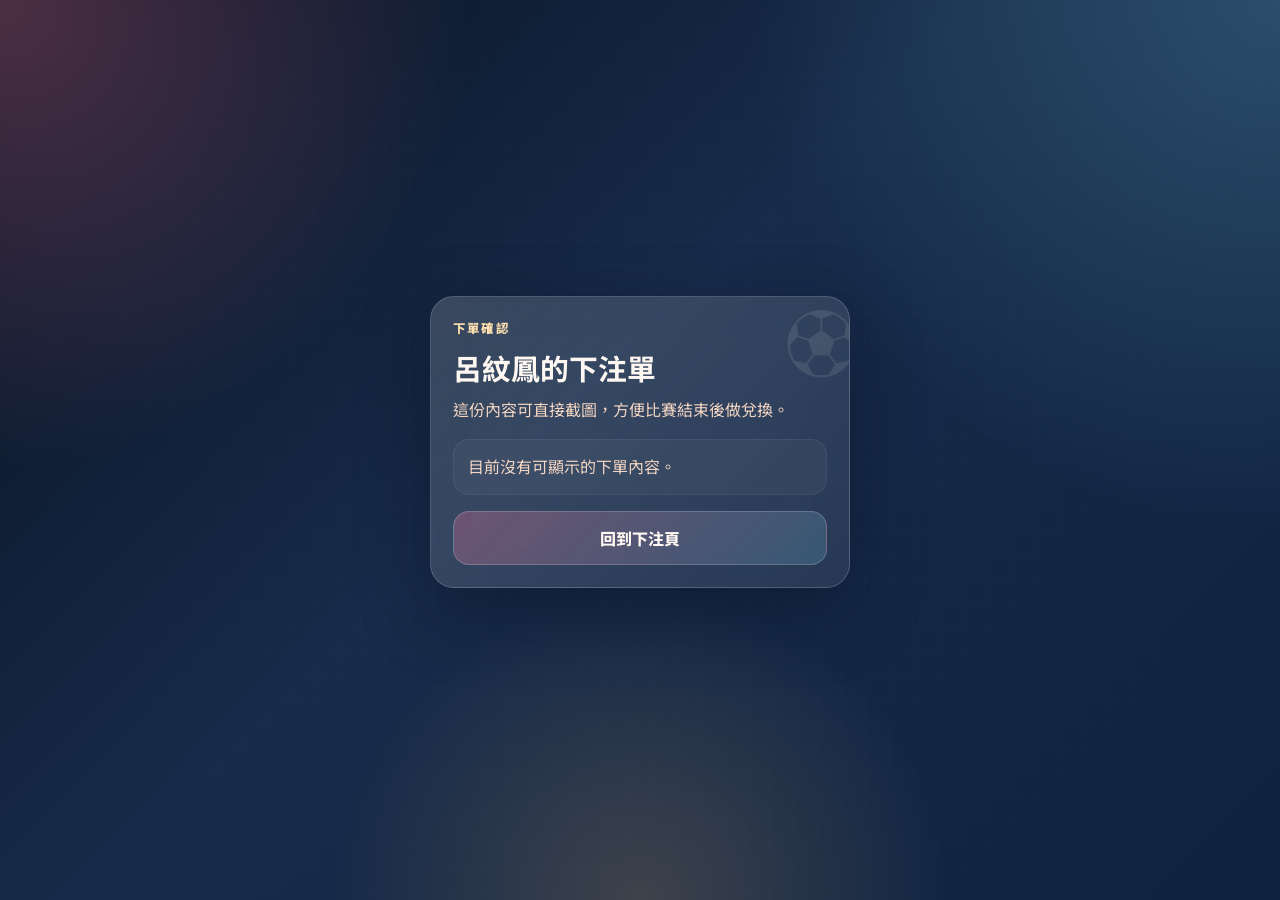
==== order-confirmation.html @ 7110819d "Add files via upload" ====
<!DOCTYPE html>
<html lang="zh-Hant">
<head>
  <meta charset="UTF-8">
  <meta name="viewport" content="width=device-width, initial-scale=1.0">
  <title>下單確認｜呂紋鳳專屬運彩網頁</title>
  <link rel="preconnect" href="https://fonts.googleapis.com">
  <link rel="preconnect" href="https://fonts.gstatic.com" crossorigin>
  <link href="https://fonts.googleapis.com/css2?family=Noto+Sans+TC:wght@400;500;700;900&display=swap" rel="stylesheet">
  <link rel="stylesheet" href="styles.css">
  <script defer src="order-confirmation.js"></script>
</head>
<body>
  <main class="app-shell confirmation-shell">
    <section class="card confirmation-card">
      <div class="confirmation-header">
        <p class="match__label">下單確認</p>
        <h1>呂紋鳳的下注單</h1>
        <p class="confirmation-subtitle">這份內容可直接截圖，方便比賽結束後做兌換。</p>
      </div>
      <div id="confirmation-content" class="confirmation-content"></div>
      <button class="cart-add confirmation-back" type="button" onclick="window.location.href='main.html'">回到下注頁</button>
    </section>
  </main>
</body>
</html>
---- styles.css ----
:root {
  --bg: #07111f;
  --bg-2: #0f2340;
  --card: rgba(255, 255, 255, 0.12);
  --card-border: rgba(255, 255, 255, 0.16);
  --text: #fff8f2;
  --muted: #f3d5c2;
  --accent: #ff7aa2;
  --accent-2: #ffbf69;
  --accent-3: #7fe1ff;
  --pill: rgba(255, 255, 255, 0.16);
  --shadow: 0 24px 70px rgba(5, 10, 24, 0.38);
}

* {
  box-sizing: border-box;
}

html {
  color-scheme: dark;
}

body {
  margin: 0;
  min-height: 100vh;
  font-family: "Noto Sans TC", system-ui, sans-serif;
  color: var(--text);
  background:
    radial-gradient(circle at top left, rgba(255, 122, 162, 0.28), transparent 30%),
    radial-gradient(circle at top right, rgba(127, 225, 255, 0.20), transparent 34%),
    radial-gradient(circle at bottom center, rgba(255, 191, 105, 0.18), transparent 28%),
    linear-gradient(135deg, #07111f 0%, #172b4a 45%, #0f2340 100%);
}

body::before {
  content: "";
  position: fixed;
  inset: 0;
  pointer-events: none;
  opacity: 0.18;
  background-image: linear-gradient(rgba(255, 255, 255, 0.08) 1px, transparent 1px), linear-gradient(90deg, rgba(255, 255, 255, 0.08) 1px, transparent 1px);
  background-size: 24px 24px;
  mask-image: radial-gradient(circle at center, black 45%, transparent 100%);
}

.app-shell {
  width: min(1120px, calc(100% - 24px));
  margin: 0 auto;
  padding: 20px 0 32px;
}

.shop-layout {
  display: grid;
  gap: 16px;
  margin-top: 16px;
}

.shop-main {
  display: grid;
  gap: 16px;
}

.card {
  border: 1px solid var(--card-border);
  background: linear-gradient(135deg, rgba(255,255,255,0.16), rgba(255,255,255,0.08));
  box-shadow: var(--shadow);
  backdrop-filter: blur(18px);
  border-radius: 24px;
  position: relative;
  overflow: hidden;
}

.card::before {
  content: "⚽";
  position: absolute;
  right: -8px;
  top: -10px;
  font-size: 72px;
  opacity: 0.10;
  pointer-events: none;
}

.hero {
  padding: 24px 18px;
  margin-bottom: 16px;
  background: linear-gradient(135deg, rgba(255, 122, 162, 0.24), rgba(127, 225, 255, 0.18), rgba(255, 191, 105, 0.15));
  border-color: rgba(255,255,255,0.24);
}

.guide,
.rules {
	padding: 18px;
	margin-bottom: 16px;
}

.ticket {
  padding: 18px;
  margin-bottom: 16px;
}

.rewards {
  padding: 18px;
  margin-bottom: 16px;
}

.cart-dock {
  padding: 18px;
  margin-bottom: 16px;
  align-self: start;
  display: grid;
  gap: 14px;
  position: sticky;
  top: 16px;
  max-height: calc(100vh - 32px);
  overflow: auto;
}

.cart-fab {
  position: fixed;
  right: 12px;
  bottom: calc(16px + env(safe-area-inset-bottom));
  z-index: 30;
  display: inline-flex;
  align-items: center;
  gap: 8px;
  padding: 10px 14px;
  border-radius: 999px;
  border: 1px solid rgba(125, 211, 252, 0.36);
  background: linear-gradient(135deg, rgba(125, 211, 252, 0.25), rgba(249, 213, 110, 0.18));
  color: var(--text);
  box-shadow: 0 16px 36px rgba(0, 0, 0, 0.28);
  font: inherit;
  font-weight: 800;
  cursor: pointer;
  backdrop-filter: blur(14px);
}

.cart-fab--order {
  bottom: calc(68px + env(safe-area-inset-bottom));
  background: linear-gradient(135deg, rgba(252, 165, 165, 0.26), rgba(249, 213, 110, 0.2));
  border-color: rgba(252, 165, 165, 0.35);
  max-width: min(250px, calc(100vw - 24px));
  justify-content: center;
  text-align: center;
}

.cart-fab__icon {
  font-size: 1rem;
}

.cart-fab__text {
  font-size: 0.92rem;
  letter-spacing: 0.04em;
}

.cart-fab:hover,
.cart-fab:focus-visible {
  outline: none;
  transform: translateY(-1px);
}

.hero__eyebrow,
.match__label {
  margin: 0 0 10px;
  font-size: 0.78rem;
  letter-spacing: 0.18em;
  text-transform: uppercase;
  color: #ffe1b0;
  font-weight: 800;
}

.hero h1 {
  margin: 0;
  font-size: clamp(1.8rem, 6vw, 3.4rem);
  line-height: 1.05;
  text-shadow: 0 4px 20px rgba(0,0,0,0.24);
}

.hero p {
  margin: 12px 0 0;
  color: var(--muted);
  line-height: 1.7;
}

.hero__meta {
  display: flex;
  flex-wrap: wrap;
  gap: 10px;
  margin-top: 16px;
}

.hero__meta span,
.match__tag {
  border-radius: 999px;
  padding: 8px 12px;
  background: rgba(255, 255, 255, 0.12);
  border: 1px solid rgba(255, 255, 255, 0.18);
  color: var(--text);
  font-size: 0.88rem;
  box-shadow: inset 0 1px 0 rgba(255,255,255,0.15);
}

.guide__title-row,
.rules__header {
  display: flex;
  flex-direction: column;
  gap: 10px;
  margin-bottom: 16px;
}

.guide__hint {
  color: var(--muted);
  font-size: 0.92rem;
}

.limit-toast {
  position: fixed;
  left: 50%;
  top: 16px;
  transform: translateX(-50%) translateY(-8px);
  min-width: min(320px, calc(100vw - 24px));
  padding: 12px 14px;
  border-radius: 16px;
  background: linear-gradient(135deg, rgba(255, 122, 162, 0.92), rgba(127, 225, 255, 0.9));
  color: #07111f;
  border: 1px solid rgba(255, 255, 255, 0.3);
  box-shadow: 0 16px 40px rgba(0, 0, 0, 0.3);
  font-weight: 800;
  text-align: center;
  opacity: 0;
  pointer-events: none;
  transition: opacity 0.2s ease, transform 0.2s ease;
  z-index: 40;
}

.limit-toast.is-visible {
  opacity: 1;
  transform: translateX(-50%) translateY(0);
}

.limit-toast.is-warning {
  border-color: rgba(252, 165, 165, 0.45);
  background: rgba(80, 20, 30, 0.95);
}

.play-area {
  display: grid;
  gap: 14px;
}

.category-list {
  display: flex;
  flex-wrap: wrap;
  gap: 10px;
}

.selector-block {
  display: grid;
  gap: 10px;
  margin-bottom: 16px;
}

.selector-block--intro {
	margin-bottom: 0;
}

.selector-label {
  font-size: 0.82rem;
  letter-spacing: 0.14em;
  text-transform: uppercase;
  color: var(--muted);
}

.selector-grid {
  display: grid;
  grid-template-columns: repeat(2, minmax(0, 1fr));
  gap: 10px;
}

.selector-grid--matches {
	grid-template-columns: repeat(1, minmax(0, 1fr));
}

.category-button {
  border: 1px solid rgba(255, 255, 255, 0.14);
  background: rgba(255, 255, 255, 0.08);
  color: var(--text);
  border-radius: 999px;
  padding: 10px 14px;
  font: inherit;
  font-weight: 700;
  cursor: pointer;
  transition: transform 0.18s ease, background 0.18s ease, border-color 0.18s ease;
}

.category-button:hover,
.category-button:focus-visible {
  transform: translateY(-1px);
  outline: none;
  border-color: rgba(125, 211, 252, 0.4);
}

.category-button.is-active {
  background: linear-gradient(135deg, rgba(255, 122, 162, 0.28), rgba(127, 225, 255, 0.20));
  border-color: rgba(255, 255, 255, 0.34);
}

.selector-button,
.option-button,
.ticket-remove {
  border: 1px solid rgba(255, 255, 255, 0.08);
  background: rgba(255, 255, 255, 0.05);
  color: var(--text);
  border-radius: 18px;
  font: inherit;
  cursor: pointer;
  transition: transform 0.18s ease, background 0.18s ease, border-color 0.18s ease, box-shadow 0.18s ease;
}

.selector-button {
  padding: 14px;
  display: grid;
  gap: 6px;
  text-align: left;
  min-height: 82px;
}

.selector-button span {
  font-size: 0.82rem;
  color: var(--muted);
}

.selector-button strong {
  font-size: 0.95rem;
  line-height: 1.35;
}

.selector-button.is-active,
.option-button.is-selected {
  background: linear-gradient(135deg, rgba(255, 122, 162, 0.28), rgba(127, 225, 255, 0.18));
  border-color: rgba(255, 255, 255, 0.34);
  box-shadow: 0 10px 30px rgba(255, 122, 162, 0.16);
}

.option-button {
  min-height: 52px;
  padding: 12px 14px;
  display: inline-flex;
  flex-direction: column;
  align-items: flex-start;
  justify-content: center;
  gap: 4px;
  text-align: left;
}

.option-button span {
  font-size: 0.9rem;
  font-weight: 700;
}

.option-button strong {
  font-size: 0.82rem;
  color: #ffe9a6;
}

.option-grid {
  display: grid;
  grid-template-columns: repeat(2, minmax(0, 1fr));
  gap: 10px;
}

.play-panel {
  padding: 16px;
  border-radius: 18px;
  background: rgba(255, 255, 255, 0.04);
  border: 1px solid rgba(255, 255, 255, 0.06);
  display: grid;
  gap: 14px;
}

.play-panel--empty {
	text-align: center;
	padding: 24px 16px;
}

.play-panel__title {
  display: flex;
  justify-content: space-between;
  align-items: baseline;
  gap: 12px;
  flex-wrap: wrap;
}

.play-panel__title h3 {
  margin: 0;
  font-size: 1.05rem;
}

.play-panel__title span {
  color: var(--muted);
  font-size: 0.86rem;
}

.play-panel__description {
  margin: 0;
  color: var(--muted);
  line-height: 1.7;
}

.market-stack {
	display: grid;
	gap: 14px;
}

.market-card {
	margin: 0;
}

.option-grid {
  display: grid;
  grid-template-columns: repeat(2, minmax(0, 1fr));
  gap: 10px;
}

.option-pill {
  min-height: 44px;
  display: inline-flex;
  align-items: center;
  justify-content: center;
  text-align: center;
  padding: 10px 12px;
  border-radius: 14px;
  background: var(--pill);
  border: 1px solid rgba(255, 255, 255, 0.08);
  font-weight: 700;
}

.option-pill--wide {
  grid-column: 1 / -1;
}

.rules-grid {
  display: grid;
  gap: 12px;
}

.ticket__header,
.ticket__controls,
.ticket__summary,
.ticket-item,
.ticket-item__right {
  display: flex;
  gap: 12px;
  align-items: flex-start;
}

.ticket__header,
.ticket__controls {
  flex-direction: column;
  margin-bottom: 16px;
}

.ticket__header {
  justify-content: space-between;
}

.ticket__meta,
.ticket-note,
.ticket-empty,
.ticket-item__subtitle {
  color: var(--muted);
  line-height: 1.6;
}

.stake-field {
  display: grid;
  gap: 8px;
  width: 100%;
}

.stake-field span,
.ticket__summary span {
  font-size: 0.82rem;
  letter-spacing: 0.08em;
  text-transform: uppercase;
  color: var(--muted);
}

.stake-field input {
  width: 100%;
  border-radius: 16px;
  border: 1px solid rgba(255, 255, 255, 0.1);
  background: rgba(255, 255, 255, 0.05);
  color: var(--text);
  padding: 14px;
  font: inherit;
  font-size: 1rem;
}

.ticket__summary {
  justify-content: space-between;
  width: 100%;
  flex-wrap: wrap;
}

.ticket__summary strong {
  display: block;
  font-size: 1.1rem;
  margin-top: 4px;
}

.cart-dock__header,
.cart-dock__summary {
  display: flex;
  justify-content: space-between;
  gap: 12px;
  align-items: flex-start;
}

.cart-dock__count {
  padding: 8px 10px;
  border-radius: 999px;
  background: rgba(255, 255, 255, 0.08);
  font-weight: 700;
  white-space: nowrap;
}

.cart-dock__summary span {
  font-size: 0.82rem;
  letter-spacing: 0.08em;
  text-transform: uppercase;
  color: var(--muted);
}

.cart-dock__summary strong {
  display: block;
  margin-top: 4px;
  font-size: 1.05rem;
}

.cart-list {
  display: grid;
  gap: 10px;
}

.cart-empty {
  padding: 14px;
  border-radius: 16px;
  background: rgba(255, 255, 255, 0.04);
  border: 1px solid rgba(255, 255, 255, 0.06);
  color: var(--muted);
  line-height: 1.7;
}

.cart-item {
  padding: 14px;
  border-radius: 18px;
  background: rgba(255, 255, 255, 0.04);
  border: 1px solid rgba(255, 255, 255, 0.06);
  display: flex;
  justify-content: space-between;
  gap: 12px;
  align-items: flex-start;
}

.cart-item__match {
  margin: 0 0 6px;
  font-size: 0.78rem;
  letter-spacing: 0.12em;
  text-transform: uppercase;
  color: var(--accent);
}

.cart-item h3 {
  margin: 0 0 6px;
  font-size: 1rem;
}

.cart-item__option {
  margin: 0;
  color: var(--muted);
  line-height: 1.6;
}

.cart-item__meta {
  display: grid;
  gap: 8px;
  justify-items: end;
  text-align: right;
}

.cart-item__meta strong {
  font-size: 1.05rem;
}

.cart-add,
.cart-clear {
  border: 1px solid rgba(255, 255, 255, 0.18);
  background: linear-gradient(135deg, rgba(255, 122, 162, 0.28), rgba(127, 225, 255, 0.18));
  color: var(--text);
  border-radius: 16px;
  padding: 14px 16px;
  font: inherit;
  font-weight: 800;
  cursor: pointer;
  transition: transform 0.18s ease, box-shadow 0.18s ease;
}

.cart-clear {
  border-color: rgba(255, 255, 255, 0.14);
  background: rgba(255, 255, 255, 0.05);
}

.cart-add:hover,
.cart-clear:hover {
  transform: translateY(-1px);
  box-shadow: 0 12px 28px rgba(0, 0, 0, 0.18);
}

.ticket-list {
  display: grid;
  gap: 10px;
}

.ticket-note,
.ticket-empty {
  padding: 14px;
  border-radius: 16px;
  background: rgba(255, 255, 255, 0.04);
  border: 1px solid rgba(255, 255, 255, 0.06);
}

.ticket-note--warn {
	border-color: rgba(252, 165, 165, 0.35);
	background: rgba(252, 165, 165, 0.08);
}

.ticket-note--info {
	border-color: rgba(125, 211, 252, 0.26);
	background: rgba(125, 211, 252, 0.06);
}

.reward-highlight {
  display: grid;
  gap: 10px;
  padding: 16px;
  border-radius: 20px;
  background: linear-gradient(135deg, rgba(255, 122, 162, 0.18), rgba(127, 225, 255, 0.16), rgba(255, 191, 105, 0.14));
  border: 1px solid rgba(255, 255, 255, 0.16);
  margin-bottom: 14px;
}

.reward-highlight h3 {
  margin: 0;
  font-size: 1.08rem;
}

.reward-highlight p {
  margin: 0;
  line-height: 1.7;
  color: var(--muted);
}

.reward-highlight__badge {
  display: inline-flex;
  align-items: center;
  justify-content: center;
  width: fit-content;
  padding: 7px 11px;
  border-radius: 999px;
  font-size: 0.8rem;
  font-weight: 700;
  border: 1px solid rgba(255, 255, 255, 0.12);
}

.reward-highlight__badge--gold {
  background: rgba(249, 213, 110, 0.18);
  color: #ffe9a6;
}

.reward-highlight__badge--rose {
  background: rgba(252, 165, 165, 0.18);
  color: #ffd1d1;
}

.reward-highlight__badge--sky {
  background: rgba(125, 211, 252, 0.18);
  color: #d7f7ff;
}

.reward-highlight__badge--mint {
  background: rgba(110, 231, 183, 0.18);
  color: #d3ffe9;
}

.reward-catalog {
  display: grid;
  gap: 14px;
}

.reward-tier {
  padding: 16px;
  border-radius: 18px;
  background: rgba(255, 255, 255, 0.04);
  border: 1px solid rgba(255, 255, 255, 0.06);
}

.reward-tier.is-unlocked {
  border-color: rgba(255, 122, 162, 0.34);
  background: rgba(255, 122, 162, 0.08);
}

.reward-tier__header {
  display: flex;
  justify-content: space-between;
  gap: 12px;
  align-items: flex-start;
  margin-bottom: 12px;
}

.reward-tier__name {
  margin: 0 0 6px;
  font-size: 0.9rem;
  letter-spacing: 0.16em;
  text-transform: uppercase;
  color: var(--accent);
  font-weight: 900;
}

.reward-tier h3 {
  margin: 0;
  font-size: 1.2rem;
  font-weight: 900;
}

.reward-tier__threshold {
  flex: none;
  padding: 7px 10px;
  border-radius: 999px;
  background: rgba(255, 255, 255, 0.08);
  font-size: 0.82rem;
  font-weight: 700;
}

.reward-grid {
  display: grid;
  grid-template-columns: repeat(1, minmax(0, 1fr));
  gap: 10px;
}

.reward-item {
  padding: 12px 14px;
  border-radius: 14px;
  background: rgba(255, 255, 255, 0.05);
  border: 1px solid rgba(255, 255, 255, 0.06);
  line-height: 1.6;
}

.ticket-item {
  justify-content: space-between;
  padding: 14px;
  border-radius: 16px;
  background: rgba(255, 255, 255, 0.04);
  border: 1px solid rgba(255, 255, 255, 0.06);
  align-items: center;
}

.ticket-item__title {
  font-weight: 700;
  margin-bottom: 4px;
}

.ticket-item__right {
  flex-direction: column;
  align-items: flex-end;
  gap: 8px;
}

.ticket-remove {
  padding: 8px 12px;
  border-radius: 999px;
  font-size: 0.85rem;
}

.confirmation-shell {
  display: flex;
  justify-content: center;
  align-items: center;
  min-height: 100vh;
  padding: 20px 0;
}

.confirmation-card {
  width: min(100%, 420px);
  padding: 22px;
  display: grid;
  gap: 16px;
}

.confirmation-header h1 {
  margin: 0 0 8px;
  font-size: clamp(1.4rem, 5vw, 1.8rem);
}

.confirmation-subtitle {
  margin: 0;
  color: var(--muted);
  line-height: 1.7;
}

.confirmation-content {
  display: grid;
  gap: 12px;
}

.confirmation-box {
  padding: 14px;
  border-radius: 18px;
  background: rgba(255, 255, 255, 0.04);
  border: 1px solid rgba(255, 255, 255, 0.06);
  display: grid;
  gap: 10px;
}

.confirmation-box h3 {
  margin: 0;
  font-size: 1rem;
}

.confirmation-row {
  display: flex;
  justify-content: space-between;
  gap: 12px;
  align-items: center;
  font-size: 0.95rem;
}

.confirmation-row span {
  color: var(--muted);
}

.confirmation-item {
  padding: 10px 0;
  border-top: 1px solid rgba(255, 255, 255, 0.08);
}

.confirmation-item:first-child {
  border-top: 0;
  padding-top: 0;
}

.confirmation-item__header {
  display: flex;
  justify-content: space-between;
  gap: 10px;
  align-items: center;
  margin-bottom: 6px;
}

.confirmation-item__body {
  display: grid;
  gap: 4px;
  color: var(--muted);
  font-size: 0.92rem;
  line-height: 1.6;
}

.confirmation-item__meta {
  margin-top: 6px;
  font-weight: 700;
  color: #ffe9a6;
}

.confirmation-box--note p {
  margin: 0;
  color: var(--muted);
  line-height: 1.7;
}

.confirmation-back {
  width: 100%;
}

.rule-box {
  padding: 14px;
  border-radius: 18px;
  background: rgba(255, 255, 255, 0.04);
  border: 1px solid rgba(255, 255, 255, 0.06);
}

.rule-box h3 {
  margin: 0 0 8px;
  font-size: 1rem;
}

.rule-box p {
  margin: 0;
  line-height: 1.7;
  color: var(--muted);
}

.matches {
  display: grid;
  gap: 16px;
}

.match {
  padding: 18px;
}

.match__header {
  display: flex;
  flex-direction: column;
  gap: 10px;
  margin-bottom: 16px;
}

.match h2 {
  margin: 0;
  font-size: clamp(1.25rem, 4vw, 2rem);
  line-height: 1.2;
}

.match h2 span {
  color: var(--muted);
  font-size: 0.78em;
  font-weight: 500;
}

.match__tag--gold {
  background: rgba(249, 213, 110, 0.16);
  color: #ffe9a6;
}

.outcome {
  padding: 14px;
  border-radius: 18px;
  background: rgba(255, 255, 255, 0.04);
  border: 1px solid rgba(255, 255, 255, 0.06);
}

.outcome + .outcome {
  margin-top: 12px;
}

.outcome__title {
  display: flex;
  align-items: baseline;
  justify-content: space-between;
  gap: 12px;
  font-size: 1rem;
  font-weight: 700;
  margin-bottom: 12px;
}

.outcome__title span {
  color: var(--muted);
  font-weight: 500;
  font-size: 0.86rem;
}

.score-grid {
  display: grid;
  grid-template-columns: repeat(2, minmax(0, 1fr));
  gap: 10px;
}

.score-grid--compact {
  grid-template-columns: repeat(2, minmax(0, 1fr));
}

.score-pill {
  display: inline-flex;
  align-items: center;
  justify-content: center;
  min-height: 44px;
  padding: 10px 12px;
  border-radius: 14px;
  background: var(--pill);
  border: 1px solid rgba(255, 255, 255, 0.08);
  font-weight: 700;
  letter-spacing: 0.02em;
}

.score-pill--other {
  background: linear-gradient(135deg, rgba(125, 211, 252, 0.2), rgba(249, 213, 110, 0.18));
  border-color: rgba(125, 211, 252, 0.3);
  color: #ffffff;
}

.outcome--win .outcome__title {
  color: #d7f7ff;
}

.outcome--loss .outcome__title {
  color: #ffd1d1;
}

.outcome--draw .outcome__title {
  color: #fff0bf;
}

@media (min-width: 720px) {
  .app-shell {
    width: min(1120px, calc(100% - 40px));
    padding: 32px 0 48px;
  }

	.shop-main,
	.shop-layout {
		gap: 18px;
	}

  .hero,
  .guide,
  .rules,
  .ticket,
  .match {
    padding: 28px;
  }

	.guide__title-row,
	.rules__header {
		flex-direction: row;
		justify-content: space-between;
		align-items: flex-start;
	}

	.option-grid {
		grid-template-columns: repeat(3, minmax(0, 1fr));
	}

  .selector-grid {
    grid-template-columns: repeat(2, minmax(0, 1fr));
  }

  .selector-grid--matches {
    grid-template-columns: repeat(2, minmax(0, 1fr));
  }

  .cart-item__meta {
    min-width: 92px;
  }

  .cart-fab {
    right: 16px;
    bottom: 18px;
  }

  .cart-fab--order {
    bottom: 70px;
    max-width: min(280px, calc(100vw - 32px));
  }

  .ticket__header,
  .ticket__controls {
    flex-direction: row;
    align-items: flex-end;
    justify-content: space-between;
  }

  .ticket__summary {
    justify-content: flex-end;
    width: auto;
  }

  .reward-grid {
    grid-template-columns: repeat(2, minmax(0, 1fr));
  }

  .match__header {
    flex-direction: row;
    justify-content: space-between;
    align-items: flex-start;
  }

  .score-grid {
    grid-template-columns: repeat(3, minmax(0, 1fr));
  }

  .score-grid--compact {
    grid-template-columns: repeat(4, minmax(0, 1fr));
  }
}

@media (min-width: 1024px) {
  .shop-layout {
    grid-template-columns: minmax(0, 1fr) 360px;
    align-items: start;
  }

  .play-area {
		grid-template-columns: 320px minmax(0, 1fr);
		align-items: start;
	}

  .selector-grid {
    grid-template-columns: 1fr;
  }

  .selector-grid--matches {
    grid-template-columns: 1fr;
  }

  .ticket-item {
    align-items: center;
  }

  .matches {
    grid-template-columns: repeat(2, minmax(0, 1fr));
    align-items: start;
  }

  .score-grid {
    grid-template-columns: repeat(2, minmax(0, 1fr));
  }

  .score-grid--compact {
    grid-template-columns: repeat(2, minmax(0, 1fr));
  }

	.rules-grid {
		grid-template-columns: repeat(2, minmax(0, 1fr));
	}

  .cart-dock {
    position: sticky;
    top: 18px;
  }

  .cart-fab {
    bottom: 22px;
    right: 22px;
  }

  .cart-fab--order {
    bottom: 74px;
  }
}
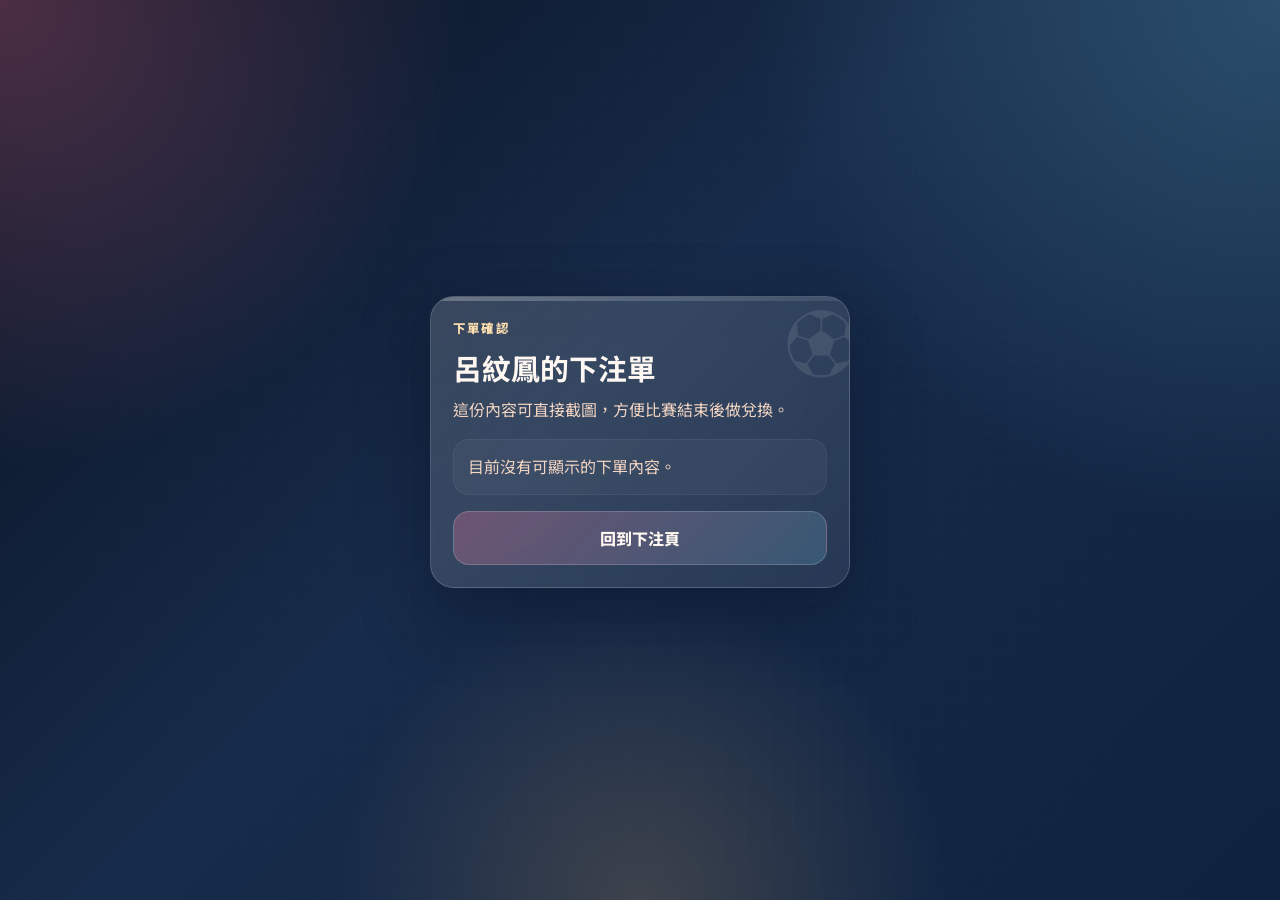
==== commit 8627218b: "Add files via upload" ====
--- a/order-confirmation.html
+++ b/order-confirmation.html
@@ -19,7 +19,7 @@
         <p class="confirmation-subtitle">這份內容可直接截圖，方便比賽結束後做兌換。</p>
       </div>
       <div id="confirmation-content" class="confirmation-content"></div>
-      <button class="cart-add confirmation-back" type="button" onclick="window.location.href='main.html'">回到下注頁</button>
+      <button class="cart-add confirmation-back" type="button" onclick="window.location.href='https://mckkkjese.github.io/wayne_Sports_Lottery/'">回到下注頁</button>
     </section>
   </main>
 </body>
--- a/styles.css
+++ b/styles.css
@@ -80,6 +80,51 @@
   pointer-events: none;
 }
 
+.card::after {
+  content: "";
+  position: absolute;
+  inset: 0 0 auto 0;
+  height: 4px;
+  background: linear-gradient(90deg, rgba(255,255,255,0.26), rgba(255,255,255,0.08));
+}
+
+.card--play {
+  border-color: rgba(127, 225, 255, 0.28);
+  background: linear-gradient(135deg, rgba(127, 225, 255, 0.14), rgba(255,255,255,0.09));
+}
+
+.card--play::after {
+  background: linear-gradient(90deg, #7fe1ff 0%, #38bdf8 100%);
+}
+
+.card--order {
+  border-color: rgba(255, 122, 162, 0.28);
+  background: linear-gradient(135deg, rgba(255, 122, 162, 0.16), rgba(255,255,255,0.09));
+}
+
+.card--order::after {
+  background: linear-gradient(90deg, #ff7aa2 0%, #f59e0b 100%);
+}
+
+.card--reward {
+  border-color: rgba(249, 213, 110, 0.28);
+  background: linear-gradient(135deg, rgba(249, 213, 110, 0.16), rgba(255,255,255,0.09));
+}
+
+.card--reward::after {
+  background: linear-gradient(90deg, #fbbf24 0%, #34d399 100%);
+}
+
+.card--cart {
+  border-color: rgba(167, 139, 250, 0.34);
+  background: linear-gradient(135deg, rgba(167, 139, 250, 0.20), rgba(127, 225, 255, 0.16), rgba(255,255,255,0.10));
+  box-shadow: 0 28px 70px rgba(4, 10, 24, 0.42);
+}
+
+.card--cart::after {
+  background: linear-gradient(90deg, #a78bfa 0%, #7fe1ff 100%);
+}
+
 .hero {
   padding: 24px 18px;
   margin-bottom: 16px;
@@ -105,14 +150,109 @@
 
 .cart-dock {
   padding: 18px;
-  margin-bottom: 16px;
-  align-self: start;
+  margin-bottom: 0;
+  align-self: auto;
   display: grid;
   gap: 14px;
-  position: sticky;
+  position: relative;
+  max-height: min(84vh, 900px);
+  overflow: auto;
+}
+
+.panel-backdrop {
+  position: fixed;
+  inset: 0;
+  background: rgba(3, 6, 16, 0.55);
+  backdrop-filter: blur(4px);
+  z-index: 35;
+  opacity: 0;
+  pointer-events: none;
+  transition: opacity 0.2s ease;
+}
+
+.panel-backdrop.is-visible {
+  opacity: 1;
+  pointer-events: auto;
+}
+
+.floating-panel {
+  position: fixed;
+  z-index: 45;
+  width: min(560px, calc(100vw - 24px));
+  max-height: min(84vh, 900px);
+  overflow: auto;
+  display: grid;
+  gap: 14px;
+  transform: translateY(14px) scale(0.98);
+  opacity: 0;
+  pointer-events: none;
+  transition: opacity 0.22s ease, transform 0.22s ease;
+}
+
+.floating-panel.is-open {
+  opacity: 1;
+  pointer-events: auto;
+  transform: translateY(0) scale(1);
+}
+
+.floating-panel.is-hidden {
+  display: none;
+}
+
+.floating-panel--order {
+  right: 16px;
+  bottom: 110px;
+}
+
+.floating-panel--cart {
+  right: 16px;
   top: 16px;
-  max-height: calc(100vh - 32px);
-  overflow: auto;
+  width: min(480px, calc(100vw - 24px));
+}
+
+@media (max-width: 719px) {
+  .floating-panel {
+    left: 50%;
+    right: auto;
+    top: 50%;
+    bottom: auto;
+    width: min(90vw, 480px);
+    transform: translate(-50%, 14px) scale(0.98);
+  }
+
+  .floating-panel.is-open {
+    transform: translate(-50%, -50%) scale(1);
+  }
+
+  .floating-panel--order,
+  .floating-panel--cart {
+    right: auto;
+    left: 50%;
+    top: 50%;
+    bottom: auto;
+  }
+
+  .floating-panel--order {
+    bottom: auto;
+  }
+}
+
+.floating-panel__header {
+  display: flex;
+  justify-content: space-between;
+  gap: 12px;
+  align-items: flex-start;
+}
+
+.floating-panel__close {
+  border: 0;
+  background: rgba(255, 255, 255, 0.12);
+  color: var(--text);
+  width: 36px;
+  height: 36px;
+  border-radius: 50%;
+  cursor: pointer;
+  flex: none;
 }
 
 .cart-fab {
@@ -159,6 +299,40 @@
   transform: translateY(-1px);
 }
 
+.section-badge {
+  display: inline-flex;
+  align-items: center;
+  width: fit-content;
+  padding: 6px 10px;
+  margin-bottom: 8px;
+  border-radius: 999px;
+  font-size: 0.72rem;
+  letter-spacing: 0.16em;
+  text-transform: uppercase;
+  font-weight: 900;
+  border: 1px solid rgba(255,255,255,0.16);
+}
+
+.section-badge--play {
+  background: rgba(125, 211, 252, 0.16);
+  color: #d5f7ff;
+}
+
+.section-badge--order {
+  background: rgba(255, 122, 162, 0.16);
+  color: #ffd2e0;
+}
+
+.section-badge--reward {
+  background: rgba(249, 213, 110, 0.16);
+  color: #ffe8b3;
+}
+
+.section-badge--cart {
+  background: rgba(167, 139, 250, 0.18);
+  color: #e9dcff;
+}
+
 .hero__eyebrow,
 .match__label {
   margin: 0 0 10px;
@@ -206,6 +380,58 @@
   flex-direction: column;
   gap: 10px;
   margin-bottom: 16px;
+  align-items: flex-start;
+}
+
+.rules__header--compact {
+  margin-bottom: 0;
+  gap: 6px;
+  padding: 2px 0;
+}
+
+.collapsible-card {
+  display: block;
+}
+
+.collapsible-card summary {
+  list-style: none;
+  cursor: pointer;
+  display: flex;
+  justify-content: flex-start;
+  align-items: center;
+  gap: 12px;
+  text-align: left;
+}
+
+.collapsible-card summary::-webkit-details-marker {
+  display: none;
+}
+
+.collapsible-card__hint {
+  font-size: 0.82rem;
+  color: var(--muted);
+}
+
+.collapsible-card__icon {
+  display: inline-flex;
+  align-items: center;
+  justify-content: center;
+  width: 28px;
+  height: 28px;
+  border-radius: 50%;
+  background: rgba(255, 255, 255, 0.08);
+  color: var(--text);
+  font-size: 0.9rem;
+  transition: transform 0.2s ease;
+  flex: none;
+}
+
+.collapsible-card[open] .collapsible-card__icon {
+  transform: rotate(180deg);
+}
+
+.ticket__header {
+  margin-bottom: 0;
 }
 
 .guide__hint {
@@ -216,31 +442,119 @@
 .limit-toast {
   position: fixed;
   left: 50%;
-  top: 16px;
-  transform: translateX(-50%) translateY(-8px);
-  min-width: min(320px, calc(100vw - 24px));
-  padding: 12px 14px;
-  border-radius: 16px;
-  background: linear-gradient(135deg, rgba(255, 122, 162, 0.92), rgba(127, 225, 255, 0.9));
+  top: 18px;
+  transform: translateX(-50%) translateY(-20px);
+  min-width: min(340px, calc(100vw - 24px));
+  max-width: min(460px, calc(100vw - 24px));
+  padding: 14px 16px;
+  border-radius: 18px;
+  background: linear-gradient(135deg, rgba(255, 122, 162, 0.98), rgba(127, 225, 255, 0.95));
   color: #07111f;
-  border: 1px solid rgba(255, 255, 255, 0.3);
-  box-shadow: 0 16px 40px rgba(0, 0, 0, 0.3);
-  font-weight: 800;
+  border: 1px solid rgba(255, 255, 255, 0.38);
+  box-shadow: 0 18px 50px rgba(0, 0, 0, 0.38);
+  font-weight: 900;
   text-align: center;
+  line-height: 1.6;
   opacity: 0;
   pointer-events: none;
   transition: opacity 0.2s ease, transform 0.2s ease;
-  z-index: 40;
+  z-index: 30;
+  backdrop-filter: blur(6px);
 }
 
 .limit-toast.is-visible {
   opacity: 1;
   transform: translateX(-50%) translateY(0);
+  display: block;
+}
+
+.limit-toast.is-behind-panel {
+  z-index: 18;
 }
 
 .limit-toast.is-warning {
   border-color: rgba(252, 165, 165, 0.45);
-  background: rgba(80, 20, 30, 0.95);
+  background: linear-gradient(135deg, rgba(120, 20, 30, 0.98), rgba(255, 122, 162, 0.96));
+  color: #fff8f2;
+}
+
+.error-popup-backdrop {
+  position: fixed;
+  inset: 0;
+  background: rgba(3, 6, 16, 0.62);
+  backdrop-filter: blur(4px);
+  z-index: 10000;
+  opacity: 0;
+  pointer-events: none;
+  transition: opacity 0.2s ease;
+}
+
+.error-popup-backdrop.is-visible {
+  opacity: 1;
+  pointer-events: auto;
+}
+
+.error-popup {
+  position: fixed;
+  inset: 0;
+  z-index: 10001;
+  display: flex;
+  align-items: center;
+  justify-content: center;
+  padding: 20px;
+  opacity: 0;
+  pointer-events: none;
+  transition: opacity 0.2s ease;
+}
+
+.error-popup.is-visible {
+  opacity: 1;
+  pointer-events: auto;
+}
+
+.error-popup__card {
+  width: min(420px, 100%);
+  display: flex;
+  gap: 12px;
+  align-items: flex-start;
+  padding: 18px 18px 16px;
+  border-radius: 24px;
+  background: linear-gradient(135deg, rgba(255, 255, 255, 0.96), rgba(255, 234, 240, 0.95));
+  color: #07111f;
+  box-shadow: 0 24px 60px rgba(0, 0, 0, 0.34);
+  border: 1px solid rgba(255, 122, 162, 0.3);
+}
+
+.error-popup__icon {
+  font-size: 1.5rem;
+  line-height: 1;
+  flex: none;
+  margin-top: 2px;
+}
+
+.error-popup__content {
+  flex: 1;
+}
+
+.error-popup__content h3 {
+  margin: 0 0 6px;
+  font-size: 1.04rem;
+}
+
+.error-popup__content p {
+  margin: 0;
+  line-height: 1.65;
+  font-weight: 600;
+}
+
+.error-popup__close {
+  border: 0;
+  background: transparent;
+  color: #07111f;
+  font-size: 1rem;
+  cursor: pointer;
+  padding: 0;
+  line-height: 1;
 }
 
 .play-area {
@@ -650,6 +964,100 @@
   margin-bottom: 14px;
 }
 
+.reward-catalog {
+  display: grid;
+  gap: 10px;
+}
+
+.reward-tier {
+  padding: 12px 14px;
+  border-radius: 16px;
+  background: rgba(255, 255, 255, 0.04);
+  border: 1px solid rgba(255, 255, 255, 0.06);
+}
+
+.reward-tier.is-unlocked {
+  border-color: rgba(255, 122, 162, 0.34);
+  background: rgba(255, 122, 162, 0.08);
+}
+
+.reward-tier > summary {
+  list-style: none;
+  cursor: pointer;
+  display: flex;
+  justify-content: space-between;
+  align-items: center;
+  gap: 12px;
+}
+
+.reward-tier > summary::-webkit-details-marker {
+  display: none;
+}
+
+.reward-tier__header {
+  display: flex;
+  justify-content: space-between;
+  gap: 12px;
+  align-items: center;
+}
+
+.reward-tier__meta {
+  display: inline-flex;
+  align-items: center;
+  gap: 8px;
+  color: var(--muted);
+  font-size: 0.82rem;
+}
+
+.reward-tier__icon {
+  display: inline-flex;
+  align-items: center;
+  justify-content: center;
+  width: 24px;
+  height: 24px;
+  border-radius: 50%;
+  background: rgba(255, 255, 255, 0.08);
+  color: var(--text);
+  font-size: 0.8rem;
+  flex: none;
+  transition: transform 0.2s ease;
+}
+
+.reward-tier[open] .reward-tier__icon {
+  transform: rotate(180deg);
+}
+
+.reward-grid {
+  display: grid;
+  grid-template-columns: repeat(1, minmax(0, 1fr));
+  gap: 10px;
+  margin-top: 12px;
+}
+
+.reward-item {
+  padding: 12px 14px;
+  border-radius: 14px;
+  background: rgba(255, 255, 255, 0.05);
+  border: 1px solid rgba(255, 255, 255, 0.06);
+  line-height: 1.6;
+  display: flex;
+  justify-content: space-between;
+  gap: 12px;
+  align-items: flex-start;
+}
+
+.reward-item__label {
+  flex: 1;
+}
+
+.reward-item__amount {
+  flex: none;
+  font-size: 0.9rem;
+  font-weight: 800;
+  color: #ffe9a6;
+  white-space: nowrap;
+}
+
 .reward-highlight h3 {
   margin: 0;
   font-size: 1.08rem;
@@ -693,31 +1101,6 @@
   color: #d3ffe9;
 }
 
-.reward-catalog {
-  display: grid;
-  gap: 14px;
-}
-
-.reward-tier {
-  padding: 16px;
-  border-radius: 18px;
-  background: rgba(255, 255, 255, 0.04);
-  border: 1px solid rgba(255, 255, 255, 0.06);
-}
-
-.reward-tier.is-unlocked {
-  border-color: rgba(255, 122, 162, 0.34);
-  background: rgba(255, 122, 162, 0.08);
-}
-
-.reward-tier__header {
-  display: flex;
-  justify-content: space-between;
-  gap: 12px;
-  align-items: flex-start;
-  margin-bottom: 12px;
-}
-
 .reward-tier__name {
   margin: 0 0 6px;
   font-size: 0.9rem;
@@ -740,20 +1123,6 @@
   background: rgba(255, 255, 255, 0.08);
   font-size: 0.82rem;
   font-weight: 700;
-}
-
-.reward-grid {
-  display: grid;
-  grid-template-columns: repeat(1, minmax(0, 1fr));
-  gap: 10px;
-}
-
-.reward-item {
-  padding: 12px 14px;
-  border-radius: 14px;
-  background: rgba(255, 255, 255, 0.05);
-  border: 1px solid rgba(255, 255, 255, 0.06);
-  line-height: 1.6;
 }
 
 .ticket-item {
